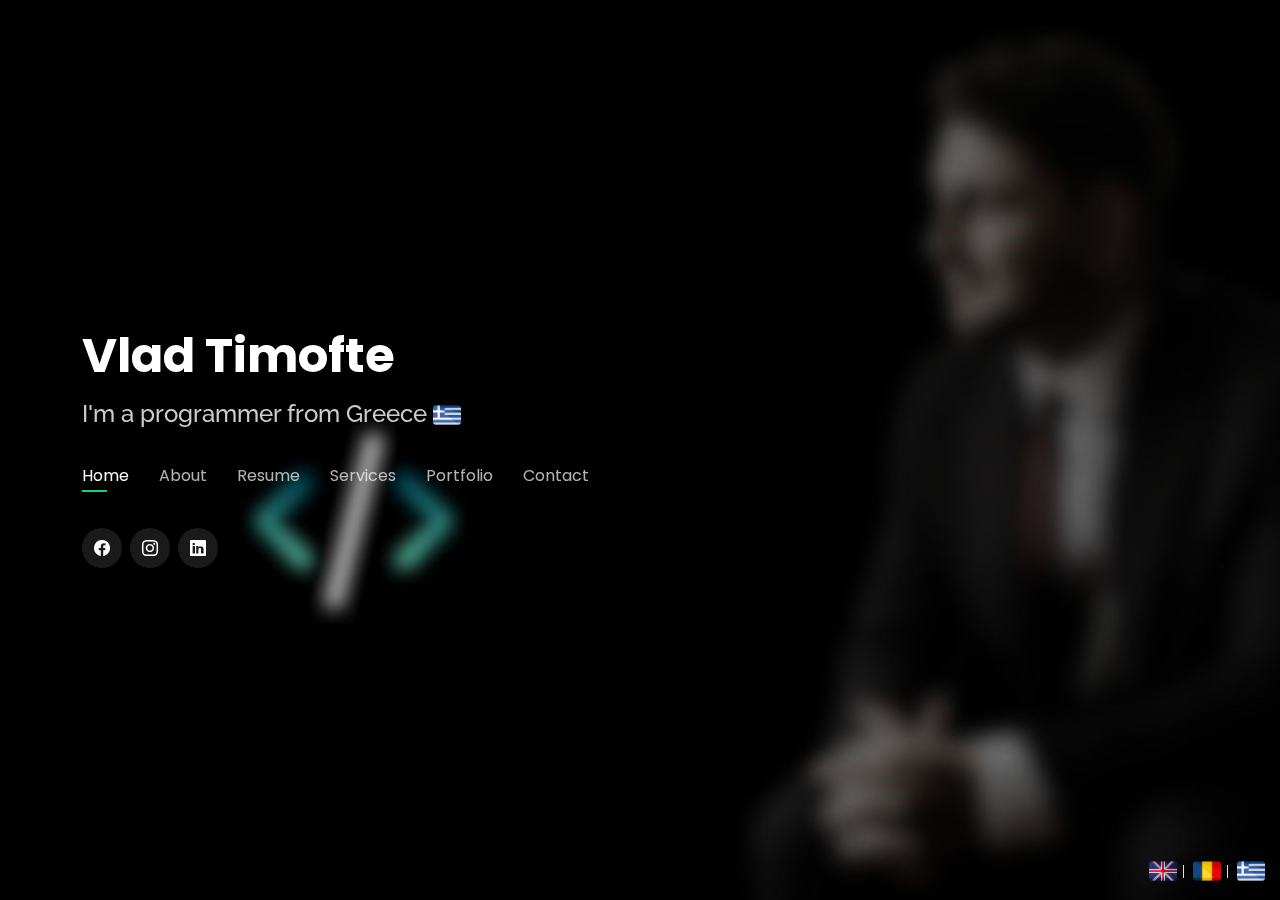
==== index.html @ 87060cdb "Added safety for API with scrapper" ====
<!DOCTYPE html>
<html lang="en">

<head>
  <meta charset="utf-8">
  <meta content="width=device-width, initial-scale=1.0" name="viewport">
  <meta http-equiv="Content-Security-Policy" content="default-src * self blob: data: gap:; style-src * self 'unsafe-inline' blob: data: gap:; script-src * 'self' 'unsafe-eval' 'unsafe-inline' blob: data: gap:; object-src * 'self' blob: data: gap:; img-src * self 'unsafe-inline' blob: data: gap:; connect-src self * 'unsafe-inline' blob: data: gap:; frame-src * self blob: data: gap:;">

  <title class="vladTimofteTitle">Vlad Timofte</title>
  <meta content="" name="description">
  <meta content="" name="keywords">

  <!-- Favicons -->
  <link href="assets/img/favicon.png" rel="icon">
  <link href="assets/img/apple-touch-icon.png" rel="apple-touch-icon">

  <!-- Google Fonts -->
  <link href="https://fonts.googleapis.com/css?family=Open+Sans:300,300i,400,400i,600,600i,700,700i|Raleway:300,300i,400,400i,500,500i,600,600i,700,700i|Poppins:300,300i,400,400i,500,500i,600,600i,700,700i" rel="stylesheet">

  <!-- Vendor CSS Files -->
  <link href="assets/vendor/bootstrap/css/bootstrap.min.css" rel="stylesheet">
  <link href="assets/vendor/bootstrap-icons/bootstrap-icons.css" rel="stylesheet">
  <link href="assets/vendor/boxicons/css/boxicons.min.css" rel="stylesheet">
  <link href="assets/vendor/glightbox/css/glightbox.min.css" rel="stylesheet">
  <link href="assets/vendor/remixicon/remixicon.css" rel="stylesheet">
  <link href="assets/vendor/swiper/swiper-bundle.min.css" rel="stylesheet">

  <!-- Template Main CSS File -->
  <link href="assets/css/style.css" rel="stylesheet">

</head>

<body>

  <!-- ======= Header ======= -->
  <header id="header">
    <div class="container">

      <h1><a href="index.html" class="vladTimofteTitle">Vlad Timofte</a></h1>
      <!-- Uncomment below if you prefer to use an image logo -->
      <!-- <a href="index.html" class="mr-auto"><img src="assets/img/logo.png" alt="" class="img-fluid"></a> -->
      <h2>
        <span class="display-inline imAProgrammerFromGreece" id="imAProgrammerFromGreece">I'm a Programmer from Greece</span> <img src="assets/img/flags/greece.png" class="flag class="display-inline"" alt="">
      </h2>

      <nav id="navbar" class="navbar">
        <ul>
          <li><a id="home" class="nav-link active home" href="#header" onclick="updateURL('#')">Home</a></li>
          <li><a id="aboutTranslating" class="nav-link aboutTranslating" href="#about" onclick="updateURL('#about')">About</a></li>
          <li><a id="resumeTranslating" class="nav-link resumeTranslating" href="#resume" onclick="updateURL('#resume')">Resume</a></li>
          <li><a id="servicesTranslating" class="nav-link servicesTranslating" href="#services" onclick="updateURL('#services')">Services</a></li>
          <li><a id="portfolioTranslating" class="nav-link portfolioTranslating" href="#portfolio" onclick="updateURL('#portfolio')">Portfolio</a></li>
          <li><a id="contactTranslating" class="nav-link contactTranslating" href="#contact" onclick="updateURL('#contact')">Contact</a></li>
        </ul>
        <i class="bi bi-list mobile-nav-toggle"></i>
      </nav><!-- .navbar -->

      <div class="social-links">
        <a target="_blank" href="https://www.facebook.com/vlad.timofte.568" class="facebook"><i class="bi bi-facebook"></i></a>
        <a target="_blank" href="https://www.instagram.com/vlad_timofte" class="instagram"><i class="bi bi-instagram"></i></a>
        <a target="_blank" href="https://www.linkedin.com/in/vlad-timofte/" class="linkedin"><i class="bi bi-linkedin"></i></a>
      </div>

    </div>
  </header><!-- End Header -->

  <!-- ======= About Section ======= -->
  <section id="about" class="about">

    <!-- ======= About Me ======= -->
    <div class="about-me container">

      <div class="section-title">
        <h2 id="aboutTranslating" class="aboutTranslating">About</h2>
        <p id="aBitAboutMyself" class="aBitAboutMyself">A 'bit' about myself</p>
      </div>

      <div class="row">
        <div class="col-lg-4" data-aos="fade-right">
          <img src="assets/img/me-profile.png" class="img-fluid round-corners" alt="">
        </div>
        <div class="col-lg-8 pt-4 pt-lg-0 content" data-aos="fade-left">
          <h3 id="webFrontendDeveloper" class="webFrontendDeveloper">Web Frontend Developer</h3>
          <p id="buildingDigitalWorlds" class="fst-italic buildingDigitalWorlds">
            Building Digital Worlds, One Line of Code at a Time: A Deep Dive into My Programming Odyssey
          </p>
          <div class="row">
            <div class="col-lg-6">
              <ul>
                <li><i class="bi bi-chevron-right"></i> <strong id="birthday" class="birthday">Birthday:</strong> <span id="19June1999" class="19June1999">19 June 1999</span></li>
                <li><i class="bi bi-chevron-right"></i> <strong id="phone" class="phone">Phone:</strong> <span>+40 770 746 731</span></li>
                <li><i class="bi bi-chevron-right"></i> <strong id="city" class="city">City:</strong> <span id="oradeaRomania" class="oradeaRomania">Oradea, Romania</span></li>
              </ul>
            </div>
            <div class="col-lg-6">
              <ul>
                <li><i class="bi bi-chevron-right"></i> <strong id="age" class="age">Age:</strong> <span>24</span></li>
                <li><i class="bi bi-chevron-right"></i> <strong id="degree" class="degree">Degree:</strong> <span id="bachelors" class="bachelors">Bachelor's</span></li>
                <li><i class="bi bi-chevron-right"></i> <strong id="email" class="email">Email:</strong> <span>vl4d.timofte@gmail.com</span></li>
                <li><i class="bi bi-chevron-right"></i> <strong id="freelance" class="freelance">Freelance:</strong> <span id="avalaible" class="avalaible">Available</span></li>
              </ul>
            </div>
          </div>
          <p id="frontendWebDeveloperWithStrongDesireToAchieveMoreAndMore" class="frontendWebDeveloperWithStrongDesireToAchieveMoreAndMore">
            Frontend Web Developer with strong desire to achieve more and more. knowledge in javascript, Cascading Style Sheets (CSS), HyperText Markup Language (HTML), Lit Elements, Sass, React, Less, Micro Libraries for App Data State, Bootstrap and Wordpress. Interested fields are RESTful APIs, nodeJS, mongoDB and as more as backend elements/tools for growing my knowledge to a fullstack level.
          </p>
        </div>
      </div>

    </div><!-- End About Me -->

    <!-- ======= Counts ======= -->
    <div class="counts container">

      <div class="row">

        <div class="col-lg-3 col-md-6">
          <div class="count-box">
            <i class="bi bi-keyboard"></i>
            <span data-purecounter-start="0" data-purecounter-end="3" data-purecounter-duration="1" class="purecounter"></span>
            <p id="yearsOfExperience" class="yearsOfExperience">Years Of Experience</p>
          </div>
        </div>

        <div class="col-lg-3 col-md-6 mt-5 mt-md-0">
          <div class="count-box">
            <i class="bi bi-code-slash"></i>
            <span data-purecounter-start="0" data-purecounter-end="2793" data-purecounter-duration="1" class="purecounter"></span>
            <p id="codeCommits" class="codeCommits">Code Commited</p>
          </div>
        </div>

        <div class="col-lg-3 col-md-6 mt-5 mt-lg-0">
          <div class="count-box">
            <i class="bi bi-bug"></i>
            <span data-purecounter-start="0" data-purecounter-end="341" data-purecounter-duration="1" class="purecounter"></span>
            <p id="bugFixes" class="bugFixes">Bug Fixes</p>
          </div>
        </div>

        <div class="col-lg-3 col-md-6 mt-5 mt-lg-0">
          <div class="count-box">
            <i class="bi bi-calendar2-check"></i>
            <span data-purecounter-start="0" data-purecounter-end="20" data-purecounter-duration="1" class="purecounter"></span>
            <p id="daysBeforeCollaboration" class="daysBeforeCollaboration">Days Before Collaboration</p>
          </div>
        </div>

      </div>

    </div><!-- End Counts -->

    <!-- ======= Skills  ======= -->
    <div class="skills container">

      <div class="section-title">
        <h2 id="skillsTranslating" class="skillsTranslating">Skills</h2>
      </div>

      <div class="row skills-content">

        <div class="col-lg-4">

          <div class="progress">
            <span class="skill">HTML <i class="val">99%</i></span>
            <div class="progress-bar-wrap">
              <div class="progress-bar" role="progressbar" aria-valuenow="99" aria-valuemin="0" aria-valuemax="100"></div>
            </div>
          </div>

          <div class="progress">
            <span class="skill">CSS <i class="val">95%</i></span>
            <div class="progress-bar-wrap">
              <div class="progress-bar" role="progressbar" aria-valuenow="95" aria-valuemin="0" aria-valuemax="100"></div>
            </div>
          </div>

          <div class="progress">
            <span class="skill">JavaScript <i class="val">90%</i></span>
            <div class="progress-bar-wrap">
              <div class="progress-bar" role="progressbar" aria-valuenow="90" aria-valuemin="0" aria-valuemax="100"></div>
            </div>
          </div>

        </div>

        <div class="col-lg-4">

          <div class="progress">
            <span class="skill">React <i class="val">99%</i></span>
            <div class="progress-bar-wrap">
              <div class="progress-bar" role="progressbar" aria-valuenow="99" aria-valuemin="0" aria-valuemax="100"></div>
            </div>
          </div>

          <div class="progress">
            <span class="skill">WordPress<i class="val">100%</i></span>
            <div class="progress-bar-wrap">
              <div class="progress-bar" role="progressbar" aria-valuenow="100" aria-valuemin="0" aria-valuemax="100"></div>
            </div>
          </div>

          <div class="progress">
            <span class="skill">Lit Elements<i class="val">75%</i></span>
            <div class="progress-bar-wrap">
              <div class="progress-bar" role="progressbar" aria-valuenow="75" aria-valuemin="0" aria-valuemax="100"></div>
            </div>
          </div>

        </div>

        <div class="col-lg-4">

          <div class="progress">
            <span id="romanianLang" class="skill romanianLang">Romanian <i class="val">100%</i></span>
            <div class="progress-bar-wrap">
              <div class="progress-bar" role="progressbar" aria-valuenow="100" aria-valuemin="0" aria-valuemax="100"></div>
            </div>
          </div>

          <div class="progress">
            <span id="greekLanguage" class="skill greekLanguage">Greek <i class="val">100%</i></span>
            <div class="progress-bar-wrap">
              <div class="progress-bar" role="progressbar" aria-valuenow="100" aria-valuemin="0" aria-valuemax="100"></div>
            </div>
          </div>

          <div class="progress">
            <span id="englishLanguage" class="skill englishLanguage">English <i class="val">80%</i></span>
            <div class="progress-bar-wrap">
              <div class="progress-bar" role="progressbar" aria-valuenow="80" aria-valuemin="0" aria-valuemax="100"></div>
            </div>
          </div>

        </div>

      </div>

    </div><!-- End Skills -->

    <!-- ======= Interests ======= -->
    <div class="interests container">

      <div class="section-title">
        <h2 id="interestsTranslating" class="interestsTranslating">Interests</h2>
      </div>

      <div class="row">
        <div class="col-lg-3 col-md-4">
          <div class="icon-box">
            <i class="ri-ping-pong-line" style="color: #5ada10;"></i>
            <h3>Ping - Pong</h3>
          </div>
        </div>
        <div class="col-lg-3 col-md-4 mt-4 mt-md-0">
          <div class="icon-box">
            <i class="ri-music-2-line" style="color: #0b39f0;"></i>
            <h3 id="piano" class="piano">Piano</h3>
          </div>
        </div>
        <div class="col-lg-3 col-md-4 mt-4 mt-md-0">
          <div class="icon-box">
            <img src="assets/img/interests/csgo.svg" class="interests-icon" alt="">
            <h3>Gaming</h3>
          </div>
        </div>
        <div class="col-lg-3 col-md-4 mt-4 mt-lg-0">
          <div class="icon-box">
            <img src="assets/img/interests/fifa.svg" class="interests-icon" alt="">
            <h3>Sport</h3>
          </div>
        </div>
        <div class="col-lg-3 col-md-4 mt-4">
          <div class="icon-box">
            <i class="ri-book-mark-line" style="color: #47d4ff;"></i>
            <h3 id="reading" class="reading">Reading</h3>
          </div>
        </div>
        <div class="col-lg-3 col-md-4 mt-4">
          <div class="icon-box">
            <i class="ri-caravan-line" style="color: #ffa76e;"></i>
            <h3 id="traveling" class="traveling">Traveling</h3>
          </div>
        </div>
        <div class="col-lg-3 col-md-4 mt-4">
          <div class="icon-box">
            <i class="ri-terminal-line" style="color: #11dbcf;"></i>
            <h3 id="codeLover" class="codeLover">{&nbsp;&nbsp;Code Lover&nbsp;&nbsp;}</h3>
          </div>
        </div>
        <div class="col-lg-3 col-md-4 mt-4">
          <div class="icon-box">
            <i class="ri-heart-3-line" style="color: #bb1717;"></i>
            <h3 id="commitedToMyWife" class="commitedToMyWife">Commited To My Wife</h3>
          </div>
        </div>
        <div class="col-lg-3 col-md-4 mt-4">
          <div class="icon-box">
            <i class="ri-cross-line" style="color: #917645;"></i>
            <h3 id="oneGod" class="oneGod">One God</h3>
          </div>
        </div>
        <div class="col-lg-3 col-md-4 mt-4">
          <div class="icon-box">
            <i class="ri-spotify-line" style="color: #1CD360;"></i>
            <h3>24/24 Spotify</h3>
          </div>
        </div>
        <div class="col-lg-3 col-md-4 mt-4">
          <div class="icon-box">
            <img src="assets/img/interests/fishing.svg" class="interests-icon icon-padding-right" alt="">
            <h3 id="fishingAndChill" class="fishingAndChill">Fishing & Chill</h3>
          </div>
        </div>
        <div class="col-lg-3 col-md-4 mt-4">
          <div class="icon-box">
            <img src="assets/img/interests/cpu.svg" class="interests-icon" alt="">
            <h3>IoT</h3>
          </div>
        </div>
      </div>

    </div><!-- End Interests -->

    <!-- ======= Testimonials ======= -->
    <div class="testimonials container">

      <div class="section-title">
        <h2 id="testimonialsTranslating" class="testimonialsTranslating">Testimonials</h2>
      </div>

      <div class="testimonials-slider swiper" data-aos="fade-up" data-aos-delay="100">
        <div class="swiper-wrapper">

          <div class="swiper-slide">
            <div class="testimonial-item">
              <p>
                <i class="bx bxs-quote-alt-left quote-icon-left"></i>
                <span class="beautiqFeedback">
                  What I like most about Vlad is the fact that he is very open to challenges, he is very honest and tells you 'I don't know, but I am informing myself', I appreciate that a lot. He is a professional who wants to perform and evolve. We had a nice collaboration, he explained everything in detail and offered me support whenever I requested it! Thank you and I wish you to make as many beautiful sites as possible!
                </span>
                <i class="bx bxs-quote-alt-right quote-icon-right"></i>
              </p>
              <img src="https://beautiq.ro/wp-content/uploads/2023/06/logo_white.png" class="testimonial-img" alt="">
              <h3 id="beautiq" class="beautiq">BeautiQ</h3>
              <h4 id="ecommerceSite" class="ecommerceSite">E-commerce site</h4>
            </div>
          </div><!-- End testimonial item -->

          <div class="swiper-slide">
            <div class="testimonial-item">
              <p class="suciuClaudiuFeedBack">
                <i class="bx bxs-quote-alt-left quote-icon-left"></i>
                I had the privilege of working with Vlad, an extraordinary Front-End Web Developer. Vlad is a true professional, efficient and dedicated, with exceptional skills in turning ideas into reality. Regardless of the difficulty of the problem, he always finds effective solutions. Vlad is an incredible partner for any project and I highly recommend him to anyone looking for a talented and dedicated Front-End Web Developer.
                <i class="bx bxs-quote-alt-right quote-icon-right"></i>
              </p>
              <img src="assets/img/testimonials/suciu-claudiu.jpeg" class="testimonial-img" alt="">
              <h3 id="claudiuSuciu" class="claudiuSuciu">Claudiu Suciu</h3>
              <h4 id="bydb2" class="bydb2">BYDB 2</h4>
            </div>
          </div><!-- End testimonial item -->

        </div>
        <div class="swiper-pagination"></div>
      </div>

      <div class="owl-carousel testimonials-carousel">

      </div>

    </div><!-- End Testimonials  -->

  </section><!-- End About Section -->

  <!-- ======= Resume Section ======= -->
  <section id="resume" class="resume">
    <div class="container">

      <div class="section-title">
        <h2 id="resumeTranslating" class="resumeTranslating">Resume</h2>
        <p id="myResume" class="myResume">My Resume</p>
      </div>

      <div class="row">
        <div class="col-lg-6">
          <h6 class="resume-subtitle-code">
            <div class="wrapper-terminal">
              <i id="terminal-custom-icon" class="ri-terminal-line" style="color: #bb1717;"></i>
              <i id="terminal-empty-icon" class="empty-icon"></i>
            </div>
            git checkout -b my-awesome-path</h6>

          <h3 id="education" class="resume-title education">Education</h3>
          <div class="resume-item">
            <h4 id="universityEmanuelOradea" class="universityEmanuelOradea">University Emanuel Oradea</h4>
            <h5>2018 - 2021</h5>
            <p><em id="griffithSchoolManagement" class="griffithSchoolManagement">Griffiths School of Management</em></p>
            <p id="shortResumeEmanuelEducation" class="shortResumeEmanuelEducation">Studied at Griffiths School of Management IT, specializing in Information Technology. Gained expertise in software development, IT indstry, database management, network administration, and cybersecurity. Developed strong problem-solving and teamwork skills through collaborative projects.</p>
          </div>
          <div class="resume-item">
            <h4 id="highSchoolPiraeus" class="highSchoolPiraeus">High school Piraeus</h4>
            <h5>2015 - 2018</h5>
            <p><em id="3rdGeneralSchoolPfPiraeus" class="3rdGeneralSchoolPfPiraeus">3rd General High School of Piraeus, Greece</em></p>
            <p id="shortResumeGeneralSchoolPiraeus" class="shortResumeGeneralSchoolPiraeus">I pursued a dual course of study, delving into the realms of both economics and information technology at the illustrious 3rd General High School of Piraeus in Greece. This unique educational journey provided me with a multifaceted foundation, combining economic insights with the practical skills of IT. As I navigated this academic path, I gained a well-rounded perspective that continues to shape my understanding of the interconnected world of economics and technology.</p>
          </div>
        </div>
        <div class="col-lg-6">
          <h3 id="professionalExperience" class="resume-title professionalExperience">Professional Experience</h3>
          <div class="resume-item">
            <h4 id="webFrontendDeveloper" class="webFrontendDeveloper">Web Frontend Developer</h4>
            <h5 id="2023TillPresent" class="2023TillPresent">2023 - Present</h5>
            <p><em>NTT Data, Full Remote</em></p>
            <p>
            <ul>
              <li id="nttDataDetails_1" class="nttDataDetails_1">Developed and maintained responsive, user-friendly web applications for clients, meeting or exceeding project requirements and deadlines.</li>
              <li id="nttDataDetails_2" class="nttDataDetails_2" >Collaborated with designers, backend developers, and project managers to ensure seamless integration of design concepts and frontend functionalities.</li>
              <li id="nttDataDetails_3" class="nttDataDetails_3" >Utilized cutting-edge technologies, including HTML5, CSS3, JavaScript, and frameworks such as Lit Elements, to create interactive and dynamic web interfaces.</li>
              <li id="nttDataDetails_4" class="nttDataDetails_4" >Actively participated in code reviews, providing constructive feedback to improve code quality and maintain coding standards.</li>
              <li id="nttDataDetails_5" class="nttDataDetails_5" >Assisted in documenting project requirements and technical specifications.</li>
              <li id="nttDataDetails_6" class="nttDataDetails_6" >Actively participated in client meetings and translated technical jargon into understandable terms.</li>
            </ul>
            </p>
          </div>
          <div class="resume-item">
            <h4 id="webFrontendDeveloper" class="webFrontendDeveloper">Web Frontend Developer</h4>
            <h5>2022 - 2023</h5>
            <p><em>Tracknamic, Oradea - Office</em></p>
            <p>
            <ul>
              <li id="tracknamicDetails_1" class="tracknamicDetails_1" >Collaborated with a dynamic team to create user-friendly web interfaces, emphasizing teamwork to deliver outstanding results.</li>
              <li id="tracknamicDetails_2" class="tracknamicDetails_2" >Developed and maintained frontend components using React (HTML - CSS - JS).</li>
              <li id="tracknamicDetails_3" class="tracknamicDetails_3" >Contributed to optimizing web performance, enhancing page load times and elevating user engagement.</li>
              <li id="tracknamicDetails_4" class="tracknamicDetails_4" >Managed and resolved cross-browser compatibility issues, improving website functionality across various platforms and browsers.</li>
            </ul>
            </p>
          </div>
          <div class="resume-item">
            <h4 id="wordpressDeveloper" class="wordpressDeveloper">WordPress Developer</h4>
            <h5 id="2020TillPresent" class="2020TillPresent">2020 - Present</h5>
            <p><em>Self Employed, Full Remote</em></p>
            <p>
            <ul>
              <li id="wordpressDetails_1" class="wordpressDetails_1" >Translated client requirements into functional and visually appealing web solutions by leveraging the power of WordPress.</li>
              <li id="wordpressDetails_2" class="wordpressDetails_2" >Developed and customized WordPress websites, ranging from simple informational pages to complex e-commerce platforms, tailoring each project to the unique needs of the client.</li>
              <li id="wordpressDetails_3" class="wordpressDetails_3" >Implemented and configured WordPress plugins and developed custom themes from skratch.</li>
              <li id="wordpressDetails_4" class="wordpressDetails_4" >Delivered on-time and within budget, achieving client satisfaction and positive feedback.</li>
            </ul>
            </p>
          </div>
        </div>
      </div>

    </div>
  </section><!-- End Resume Section -->

  <!-- ======= Services Section ======= -->
  <section id="services" class="services">
    <div class="container">

      <div class="section-title">
        <h2 id="servicesTranslating" class="servicesTranslating">Services</h2>
        <p id="myServices" class="myServices">My Services</p>
      </div>

      <div class="row custom-prices-gap">

        <div class="col-lg-4 col-md-6 d-flex align-items-stretch services-padding-bottom">
          <div class="icon-box">
            <div class="icon"><i class="ri-wordpress-line"></i></div>
            <h4><a id="wordpressPresentationSite" class="wordpressPresentationSite" href="">Wordpress Presentation Site</a></h4>
            <h6 id="649Euro" class="price-nr 649Euro">649 Euro</h6><br/>
            <div class="price-details-wrapper">
              <div><i class="ri-check-double-line display-inline icon-padding-right-services" style="color: #00ca0a;"></i><p id="customDomainName" class="display-inline customDomainName">Custom domain name</p></div>
              <div><i class="ri-check-double-line display-inline icon-padding-right-services" style="color: #00ca0a;"></i><p id="wordpressBuilt" class="display-inline wordpressBuilt">Wordpress Built</p></div>
              <div><i class="ri-check-double-line display-inline icon-padding-right-services" style="color: #00ca0a;"></i><p id="themeBuiltFromScratch" class="display-inline themeBuiltFromScratch">Theme built from scratch</p></div>
              <div><i class="ri-check-double-line display-inline icon-padding-right-services" style="color: #00ca0a;"></i><p id="variousPluginsPosibility" class="display-inline variousPluginsPosibility">Various plugins possibility</p></div>
              <div><i class="ri-check-double-line display-inline icon-padding-right-services" style="color: #00ca0a;"></i><p id="colourPalleteAtPrefference" class="display-inline colourPalleteAtPrefference">Colour palette at preference</p></div>
              <div><i class="ri-check-double-line display-inline icon-padding-right-services" style="color: #00ca0a;"></i><p id="5pages" class="display-inline 5pages">5 Pages</p></div>
              <div><i class="ri-check-double-line display-inline icon-padding-right-services" style="color: #00ca0a;"></i><p id="contactForm" class="display-inline contactForm">Contact Form</p></div>
              <div><i class="ri-time-line display-inline icon-padding-right-services" style="color: #FFBB2C;"></i><p id="2weeksWork" class="display-inline 2weeksWork">2 Weeks Work</p></div>
              <div><i class="ri-prohibited-line display-inline icon-padding-right-services" style="color: #BB1717;"></i><p class="display-inline">SEO</p></div>
            </div>
          </div>
        </div>

        <div class="col-lg-4 col-md-6 d-flex align-items-stretch services-padding-bottom">
          <div class="icon-box">
            <div class="icon"><i class="ri-bootstrap-line"></i></div>
            <h4><a id="bootstrapPresentationSIte" class="bootstrapPresentationSIte" href="">Bootstrap Presentation Site</a></h4>
            <h6 id="499Euro" class="price-nr 499Euro">499 Euro</h6><br/>
            <div class="price-details-wrapper">
              <div><i class="ri-check-double-line display-inline icon-padding-right-services" style="color: #00ca0a;"></i><p id="customDomainName" class="display-inline customDomainName">Custom domain name</p></div>
              <div><i class="ri-check-double-line display-inline icon-padding-right-services" style="color: #00ca0a;"></i><p id="bootstrapTheme" class="display-inline bootstrapTheme">Bootstrap theme</p></div>
              <div><i class="ri-check-double-line display-inline icon-padding-right-services" style="color: #00ca0a;"></i><p id="codeOnly" class="display-inline codeOnly"><i class="ri-terminal-line"></i> Code Only</p></div>
              <div><i class="ri-check-double-line display-inline icon-padding-right-services" style="color: #00ca0a;"></i><p id="superConfigurableTheme" class="display-inline superConfigurableTheme">Super Configurable theme</p></div>
              <div><i class="ri-check-double-line display-inline icon-padding-right-services" style="color: #00ca0a;"></i><p id="colourPalleteAtPrefference" class="display-inline colourPalleteAtPrefference">Colour palette at preference</p></div>
              <div><i class="ri-check-double-line display-inline icon-padding-right-services" style="color: #00ca0a;"></i><p id="6pages" class="display-inline 6pages">6 Pages</p></div>
              <div><i class="ri-check-double-line display-inline icon-padding-right-services" style="color: #00ca0a;"></i><p id="contactForm" class="display-inline contactForm">Contact Form</p></div>
              <div><i class="ri-time-line display-inline icon-padding-right-services" style="color: #FFBB2C;"></i><p id="1weekWork" class="display-inline 1weekWork">1 Week Work</p></div>
              <div><i class="ri-prohibited-line display-inline icon-padding-right-services" style="color: #BB1717;"></i><p class="display-inline">SEO</p></div>
            </div>
          </div>
        </div>

        <div class="col-lg-4 col-md-6 d-flex align-items-stretch services-padding-bottom">
          <div class="icon-box">
            <div class="icon"><i class="ri-shopping-bag-line"></i></div>
            <h4><a id="onlineStoreSite" class="onlineStoreSite" href="">Online Store Site</a></h4>
            <h6 id="1199Euro" class="price-nr 1199Euro">1199 Euro</h6><br/>
            <div class="price-details-wrapper">
              <div><i class="ri-check-double-line display-inline icon-padding-right-services" style="color: #00ca0a;"></i><p id="customDomainName" class="display-inline customDomainName">Custom domain name</p></div>
              <div><i class="ri-check-double-line display-inline icon-padding-right-services" style="color: #00ca0a;"></i><p id="wordpressAndWoocommerceBuilt" class="display-inline wordpressAndWoocommerceBuilt">Wordpress & E-commerce Built</p></div>
              <div><i class="ri-check-double-line display-inline icon-padding-right-services" style="color: #00ca0a;"></i><p id="themeBuiltFromScratch" class="display-inline themeBuiltFromScratch">Theme built from skratch</p></div>
              <div><i class="ri-check-double-line display-inline icon-padding-right-services" style="color: #00ca0a;"></i><p id="colourPalleteAtPrefference" class="display-inline colourPalleteAtPrefference">Colour palette at preference</p></div>
              <div><i class="ri-check-double-line display-inline icon-padding-right-services" style="color: #00ca0a;"></i><p id="200Products" class="display-inline 200Products">200 Products</p></div>
              <div><i class="ri-check-double-line display-inline icon-padding-right-services" style="color: #00ca0a;"></i><p id="liveContactChat" class="display-inline liveContactChat">Live Contact Chat</p></div>
              <div><i class="ri-check-double-line display-inline icon-padding-right-services" style="color: #00ca0a;"></i><p id="loginClientAccount" class="display-inline loginClientAccount">Login Client Account</p></div>
              <div><i class="ri-time-line display-inline icon-padding-right-services" style="color: #FFBB2C;"></i><p id="4weeksWork" class="display-inline 4weeksWork">4 Weeks Work</p></div>
              <div><i class="ri-prohibited-line display-inline icon-padding-right-services" style="color: #BB1717;"></i><p class="display-inline">SEO</p></div>
            </div>
          </div>
        </div>

        <div class="col-lg-4 col-md-6 d-flex align-items-stretch services-padding-bottom">
          <div class="icon-box">
            <div class="icon"><i class="ri-tools-line"></i></div>
            <h4><a id="servicesMaintenance" class="servicesMaintenance" href="">Maintenance</a></h4>
            <h6 id="99EuroPerMonth" class="price-nr 99EuroPerMonth">99 Euro / month</h6><br/>
            <div class="price-details-wrapper">
              <div><i class="ri-check-double-line display-inline icon-padding-right-services" style="color: #00ca0a;"></i><p id="dailyUpdates" class="display-inline dailyUpdates">Daily updates</p></div>
              <div><i class="ri-check-double-line display-inline icon-padding-right-services" style="color: #00ca0a;"></i><p id="dailyBackups" class="display-inline dailyBackups">Daily Backups</p></div>
              <div><i class="ri-check-double-line display-inline icon-padding-right-services" style="color: #00ca0a;"></i><p id="bugsOfAnyKind" class="display-inline bugsOfAnyKind">Bugs fix of any kind</p></div>
              <div><i class="ri-check-double-line display-inline icon-padding-right-services" style="color: #00ca0a;"></i><p id="technicalFunctionalityOfSite" class="display-inline technicalFunctionalityOfSite">Technical functionality of the site</p></div>
              <div><i class="ri-time-line display-inline icon-padding-right-services" style="color: #FFBB2C;"></i><p id="bugResolved24H" class="display-inline bugResolved24H">24h Bug resolved</p></div>
            </div>
          </div>
        </div>

        <div class="col-lg-4 col-md-6 d-flex align-items-stretch services-padding-bottom">
          <div class="icon-box">
            <div class="icon"><i class="ri-lightbulb-flash-line"></i></div>
            <h4><a id="itConsultancy" class="itConsultancy" href="">IT consultancy</a></h4>
            <h6 id="10EuroPerHour" class="price-nr 10EuroPerHour">10 Euro / Hour</h6><br/>
            <div class="price-details-wrapper">
              <div><i class="ri-check-double-line display-inline icon-padding-right-services" style="color: #00ca0a;"></i><p id="iteDevelopment" class="display-inline iteDevelopment">IT Development</p></div>
              <div><i class="ri-check-double-line display-inline icon-padding-right-services" style="color: #00ca0a;"></i><p id="softwaresApplications" class="display-inline softwaresApplications">Softwares / Applications</p></div>
              <div><i class="ri-check-double-line display-inline icon-padding-right-services" style="color: #00ca0a;"></i><p id="customizedSolutions" class="display-inline customizedSolutions">Customized Solutions</p></div>
            </div>
          </div>
        </div>

        <div class="col-lg-4 col-md-6 d-flex align-items-stretch services-padding-bottom">
          <div class="icon-box">
            <div class="icon"><i class="ri-list-indefinite"></i></div>
            <h4><a id="webApplications" class="webApplications" href="">Web Applications</a></h4>
            <h6 id="199EurTo6999Eur" class="price-nr 199EurTo6999Eur">199 Euro - 6999 Euro</h6><br/>
            <div class="price-details-wrapper">
              <div><i class="ri-check-double-line display-inline icon-padding-right-services" style="color: #00ca0a;"></i><p id="customWebApplicationDevelopment" class="display-inline customWebApplicationDevelopment">Custom Web Application Development</p></div>
              <div><i class="ri-check-double-line display-inline icon-padding-right-services" style="color: #00ca0a;"></i><p id="codeFromScratch" class="display-inline codeFromScratch">Code from scratch</p></div>
              <div><i class="ri-check-double-line display-inline icon-padding-right-services" style="color: #00ca0a;"></i><p id="integrationWithThirdPartyServices" class="display-inline integrationWithThirdPartyServices">Integration with Third-Party Services</p></div>
              <div><i class="ri-time-line display-inline icon-padding-right-services" style="color: #FFBB2C;"></i><p id="1MonthToTomonths" class="display-inline 1MonthToTomonths">1 Month - 8 months</p></div>
            </div>
          </div>
        </div>

        <div class="col-lg-4 col-md-6 d-flex align-items-stretch services-padding-bottom">
          <div class="icon-box">
            <div class="icon"><i class="ri-list-indefinite"></i></div>
            <h4><a id="suportIT" class="suportIT" href="">Support IT</a></h4>
            <h6 id="10EuroPerHour" class="price-nr 10EuroPerHour">10 Euro / Hour</h6><br/>
            <div class="price-details-wrapper">
              <div><i class="ri-check-double-line display-inline icon-padding-right-services" style="color: #00ca0a;"></i><p id="remoteDEsktopSupport" class="display-inline remoteDEsktopSupport">Remote Desktop Support</p></div>
              <div><i class="ri-check-double-line display-inline icon-padding-right-services" style="color: #00ca0a;"></i><p id="performanceBugs" class="display-inline performanceBugs">Performance / Bugs</p></div>
              <div><i class="ri-check-double-line display-inline icon-padding-right-services" style="color: #00ca0a;"></i><p id="virusAndMalwareRemoval" class="display-inline virusAndMalwareRemoval">Virus and Malware Removal</p></div>
            </div>
          </div>
        </div>
        
      </div>

      <br/><br/><br/>

      <div class="section-subtitle">
        <p id="recommendedPartners" class="recommendedPartners">Recommended partners</p>
      </div>

      <div class="row custom-prices-gap">

        <div class="col-lg-4 col-md-6 d-flex align-items-stretch services-padding-bottom">
          <div class="icon-box">
            <div class="partner-header-wrapper">
              <div class="partner-picture-wrapper">
                <img src="assets/img/partners/Timo.jpg" class="partners-picture" alt="">
                <h6 id="timoteiPerju" class="timoteiPerju" >Timotei Perju</h6><br/>
              </div>
              <div class="partner-line-icon">
                <i class="ri-git-commit-line"></i>
              </div>
              <div class="partner-title-wrapper">
                <div class="icon"><i class="ri-video-line"></i></div>
                <h6 id="videoTranslating"  class="videoTranslating">Video</h6><br/>
              </div>
            </div>
            <div class="price-details-wrapper">
              <div><i class="ri-check-double-line display-inline icon-padding-right-services" style="color: #00ca0a;"></i><p id="videoEditing" class="display-inline videoEditing">Video Editing</p></div>
              <div><i class="ri-check-double-line display-inline icon-padding-right-services" style="color: #00ca0a;"></i><p id="visualEffects" class="display-inline visualEffects">Visual Effects</p></div>
              <div><i class="ri-check-double-line display-inline icon-padding-right-services" style="color: #00ca0a;"></i><p id="contentCreator" class="display-inline contentCreator">Content Creator</p></div>
              <div><i class="ri-check-double-line display-inline icon-padding-right-services" style="color: #00ca0a;"></i><p id="customizationOptions" class="display-inline customizationOptions">Customization Options</p></div>
              <div><i class="ri-time-line display-inline icon-padding-right-services" style="color: #FFBB2C;"></i><p id="1to2wweeksWork" class="display-inline 1to2wweeksWork">1 - 2 weeks work</p></div>
            </div> <br/>
            <div class="partner-social-links">
              <a target="_blank" href="mailto:timotei.perju@gmail.com" class="linkedin"><i class="bi bi-envelope partner-socila-icon"></i></a>
            </div>
            <span class="partners-sub-title-links partnersContactTitle">Contact</span>
          </div>
        </div>

        <div class="col-lg-4 col-md-6 d-flex align-items-stretch services-padding-bottom">
          <div class="icon-box">
            <div class="partner-header-wrapper">
              <div class="partner-picture-wrapper">
                <img src="assets/img/partners/Reb.jpg" class="partners-picture" alt="">
                <h6 id="timofteRebeca" class="timofteRebeca" >Timofte Rebeca</h6><br/>
              </div>
              <div class="partner-line-icon">
                <i class="ri-git-commit-line"></i>
              </div>
              <div class="partner-title-wrapper">
                <div class="icon"><i class="ri-bar-chart-horizontal-line"></i></div>
                <h6 id="contentWriter" class="contentWriter">Content Writer</h6><br/>
              </div>
            </div>
            <div class="price-details-wrapper">
              <div><i class="ri-check-double-line display-inline icon-padding-right-services" style="color: #00ca0a;"></i><p id="posts" class="display-inline posts">Posts</p></div>
              <div><i class="ri-check-double-line display-inline icon-padding-right-services" style="color: #00ca0a;"></i><p id="websiteContent" class="display-inline websiteContent">Website Content</p></div>
              <div><i class="ri-check-double-line display-inline icon-padding-right-services" style="color: #00ca0a;"></i><p id="socialMediaContent" class="display-inline socialMediaContent">Social Media Content:</p></div>
              <div><i class="ri-check-double-line display-inline icon-padding-right-services" style="color: #00ca0a;"></i><p class="display-inline">Copywriting</p></div>
              <div><i class="ri-time-line display-inline icon-padding-right-services" style="color: #FFBB2C;"></i><p id="1to2wweeksWork" class="display-inline 1to2wweeksWork">1 - 2 weeks work</p></div>
            </div> <br/>
            <div class="partner-social-links">
              <a target="_blank" href="mailto:rebeca.timofte@emanuel.ro" class="linkedin"><i class="bi bi-envelope partner-socila-icon"></i></a>
              <a target="_blank" href="https://www.linkedin.com/in/rebeca-timofte/" class="linkedin"><i class="bi bi-linkedin partner-socila-icon"></i></a>
            </div>
            <span class="partners-sub-title-links partnersContactTitle">Contact</span>
          </div>
        </div>

        <div class="col-lg-4 col-md-6 d-flex align-items-stretch services-padding-bottom">
          <div class="icon-box">
            <div class="partner-header-wrapper">
              <div class="partner-picture-wrapper">
                <img src="assets/img/partners/denisa-fanea.jpeg" class="partners-picture" alt="">
                <h6 id="denisaFanea" class="denisaFanea" >Denisa Fanea</h6><br/>
              </div>
              <div class="partner-line-icon">
                <i class="ri-git-commit-line"></i>
              </div>
              <div class="partner-title-wrapper">
                <div class="icon"><i class="ri-compasses-2-fill"></i></div>
                <h6 id="graphicDesignerInteriorDesigner" class="graphicDesignerInteriorDesigner">Graphic Designer / Interior Designer</h6><br/>
              </div>
            </div>
            <div class="price-details-wrapper">
              <div><i class="ri-check-double-line display-inline icon-padding-right-services" style="color: #00ca0a;"></i><p id="logosDesign" class="display-inline logosDesign">Logos design </p></div>
              <div><i class="ri-check-double-line display-inline icon-padding-right-services" style="color: #00ca0a;"></i><p id="packingDesign" class="display-inline packingDesign">Packaging design</p></div>
              <div><i class="ri-check-double-line display-inline icon-padding-right-services" style="color: #00ca0a;"></i><p id="visualIdentityDesign" class="display-inline visualIdentityDesign">Visual identity design</p></div>
              <div><i class="ri-check-double-line display-inline icon-padding-right-services" style="color: #00ca0a;"></i><p id="interiorDesign" class="display-inline interiorDesign">Interior Design</p></div>
              <div><i class="ri-check-double-line display-inline icon-padding-right-services" style="color: #00ca0a;"></i><p id="brandImage" class="display-inline brandImage">Brand image</p></div>
              <div><i class="ri-time-line display-inline icon-padding-right-services" style="color: #FFBB2C;"></i><p id="1to2wweeksWork" class="display-inline 1to2wweeksWork">1 - 2 weeks work</p></div>
            </div> <br/>
            <div class="partners-wrapper-links">
              <div class="partners-their-portfolio-links">
                <div>
                  <a target="_blank" href="https://www.behance.net/denisafanea" class="linkedin"><i class="ri ri-behance-line partner-socila-icon"></i></a>
                </div>
                <span class="partners-sub-title-links partnersPortfolioTitle">Portfolio</span>
              </div>
              <div class="partner-social-links">
                <div>
                  <a target="_blank" href="mailto:denisa.fanea@yahoo.com" class="linkedin"><i class="bi bi-envelope partner-socila-icon"></i></a>
                  <a target="_blank" href="http://linkedin.com/in/denisa-fanea-79ba95226" class="linkedin"><i class="bi bi-linkedin partner-socila-icon"></i></a>
                  <a target="_blank" href="https://instagram.com/menakidesign?igshid=MzMyNGUyNmU2YQ%3D%3D&utm_source=qr" class="linkedin"><i class="bi bi-instagram partner-socila-icon"></i></a>
                </div>
                <span class="partners-sub-title-links partnersContactTitle">Contact</span>
              </div>
          </div>
          </div>
        </div>

        <div class="col-lg-4 col-md-6 d-flex align-items-stretch services-padding-bottom">
          <div class="icon-box">
            <div class="partner-header-wrapper">
              <div class="partner-picture-wrapper">
                <img src="assets/img/partners/keilemp.jpg" class="partners-picture" alt="">
                <h6 id="keilempSpyralatos" class="keilempSpyralatos" >Keilemp Spyralatos</h6><br/>
              </div>
              <div class="partner-line-icon">
                <i class="ri-git-commit-line"></i>
              </div>
              <div class="partner-title-wrapper">
                <div class="icon"><i class="ri-google-fill"></i></div>
                <h6 id="googleAdsExpert" class="googleAdsExpert">Google Ads Expert</h6><br/>
              </div>
            </div>
            <div class="price-details-wrapper">
              <div><i class="ri-check-double-line display-inline icon-padding-right-services" style="color: #00ca0a;"></i><p id="googleAdsLeadGen" class="display-inline googleAdsLeadGen">Google Ads (Lead-gen & E-commerce)</p></div>
              <div><i class="ri-check-double-line display-inline icon-padding-right-services" style="color: #00ca0a;"></i><p id="youtubeAds" class="display-inline youtubeAds">YouTube Ads</p></div>
              <div><i class="ri-check-double-line display-inline icon-padding-right-services" style="color: #00ca0a;"></i><p id="googleAnalytics" class="display-inline googleAnalytics">Google Analytics</p></div>
              <div><i class="ri-check-double-line display-inline icon-padding-right-services" style="color: #00ca0a;"></i><p id="creativeAdCopyWriting" class="display-inline creativeAdCopyWriting">Creative & Ad Copy Writing</p></div>
              <div><i class="ri-check-double-line display-inline icon-padding-right-services" style="color: #00ca0a;"></i><p id="googleAdsWeeklyReporting" class="display-inline googleAdsWeeklyReporting">Google Ads Weekly Reporting</p></div>
            </div> <br/>
            <div class="partners-wrapper-links">
              <div class="partners-their-portfolio-links">
                <div>
                  <a target="_blank" href="https://drive.google.com/drive/u/1/folders/1dOGUhMkiSSxktdfoiek_IgzmfbCez9ZF" class="linkedin"><i class="ri ri-drive-line partner-socila-icon"></i></a>
                </div>
                <span class="partners-sub-title-links partnersPortfolioTitle">Portfolio</span>
              </div>
              <div class="partner-social-links">
                <div>
                  <a target="_blank" href="mailto:caleb.spyralatos@gmail.com" class="linkedin"><i class="bi bi-envelope partner-socila-icon"></i></a>
                  <a target="_blank" href="https://www.upwork.com/fl/~01ef7088baa715c51a" class="linkedin"><i class="partner-socila-icon">UP</i></a>
                  <a target="_blank" href="https://wa.me/00306945440094" class="linkedin"><i class="ri ri-whatsapp-line partner-socila-icon"></i></a>
                  <a target="_blank" href="skype:live:c.spyralatos?chat" class="linkedin"><i class="ri ri-skype-line partner-socila-icon"></i></a>
                </div>
                <span class="partners-sub-title-links partnersContactTitle">Contact</span>
              </div>
          </div>
          </div>
        </div>

      </div>

    </div>
  </section><!-- End Services Section -->

  <!-- ======= Portfolio Section ======= -->
  <section id="portfolio" class="portfolio">
    <div class="container">

      <div class="section-title">
        <h2 id="portfolioTranslating" class="portfolioTranslating">Portfolio</h2>
        <p id="myWork" class="myWork">My Work</p>
      </div>

      <div class="row">
        <div class="col-lg-12 d-flex justify-content-center">
          <ul id="portfolio-flters">
            <li id="filterAll" data-filter="*" class="filter-active filterAll">All</li>
            <li id="presentationSite" data-filter=".filter-presentationsite" class="presentationSite">Presentation Site</li>
            <li id="eStore" data-filter=".filter-estore" class="eStore">E-Store</li>
          </ul>
        </div>
      </div>

      <div class="row portfolio-container">

        <div class="col-lg-4 col-md-6 portfolio-item filter-estore">
          <div class="portfolio-wrap">
            <img src="assets/img/portfolio/beautiq.jpeg" class="img-fluid" alt="">
            <div class="portfolio-info">
              <h4>BeautiQ</h4>
              <div class="portfolio-links">
                <a href="portfolio-details-beautiq.html" data-gallery="portfolioDetailsGallery" data-glightbox="type: external" class="portfolio-details-lightbox"><i class="ri-eye-line"></i></a>
              </div>
            </div>
          </div>
        </div>

        <div class="col-lg-4 col-md-6 portfolio-item  filter-estore">
          <div class="portfolio-wrap">
            <img src="assets/img/portfolio/caffeditalia.jpeg" class="img-fluid" alt="">
            <div class="portfolio-info">
              <h4>Caffe d'Italia</h4>
              <div class="portfolio-links">
                <a href="portfolio-details-caffeditalia.html" data-gallery="portfolioDetailsGallery" data-glightbox="type: external" class="portfolio-details-lightbox"><i class="ri-eye-line"></i></a>
              </div>
            </div>
          </div>
        </div>

        <div class="col-lg-4 col-md-6 portfolio-item  filter-presentationsite">
          <div class="portfolio-wrap">
            <img src="assets/img/portfolio/claudiusuciuwebsite.jpeg" class="img-fluid" alt="">
            <div class="portfolio-info">
              <h4>Claudiu Suciu</h4>
              <div class="portfolio-links">
                <a href="portfolio-details-claudiu-suciu.html" data-gallery="portfolioDetailsGallery" data-glightbox="type: external" class="portfolio-details-lightbox"><i class="ri-eye-line"></i></a>
              </div>
            </div>
          </div>
        </div>

        <div class="col-lg-4 col-md-6 portfolio-item  filter-presentationsite">
          <div class="portfolio-wrap">
            <img src="assets/img/portfolio/rubenstefanwebsite.jpeg" class="img-fluid" alt="">
            <div class="portfolio-info">
              <h4>Ruben Stefan</h4>
              <div class="portfolio-links">
                <a href="portfolio-details-ruben-stefan.html" data-gallery="portfolioDetailsGallery" data-glightbox="type: external" class="portfolio-details-lightbox"><i class="ri-eye-line"></i></a>
              </div>
            </div>
          </div>
        </div>

      </div>

    </div>
  </section><!-- End Portfolio Section -->

  <!-- ======= Contact Section ======= -->
  <section id="contact" class="contact">
    <div class="container">

      <div class="section-title">
        <h2 id="contactTranslating" class="contactTranslating">Contact</h2>
        <p id="contactMe" class="contactMe">Contact Me</p>
      </div>

      <div class="row mt-2">

        <div class="col-md-6 d-flex align-items-stretch">
          <div class="info-box">
            <i class="bx bx-map"></i>
            <h3 id="myAddress" class="myAddress">My Address</h3>
            <p id="oradeaAddress" class="oradeaAddress">Oradea Bihor, Romania</p>
          </div>
        </div>

        <div class="col-md-6 mt-4 mt-md-0 d-flex align-items-stretch">
          <div class="info-box">
            <i class="bx bx-share-alt"></i>
            <h3 id="socialProfiles" class="socialProfiles">Social Profiles</h3>
            <div class="social-links">
              <a target="_blank" href="https://www.facebook.com/vlad.timofte.568" class="facebook"><i class="bi bi-facebook"></i></a>
              <a target="_blank" href="https://www.instagram.com/vlad_timofte" class="instagram"><i class="bi bi-instagram"></i></a>
              <a target="_blank" href="https://wa.me/0040770746731" class="whatsapp"><i class="bi bi-whatsapp"></i></a>
              <a target="_blank" href="https://www.linkedin.com/in/vlad-timofte/" class="linkedin"><i class="bi bi-linkedin"></i></a>
              <a target="_blank" href="mailto:vl4d.timofte@gmail.com" class="mail"><i class="bi bi-envelope "></i></a>
            </div>
          </div>
        </div>

        <div class="col-md-6 mt-4 d-flex align-items-stretch">
          <div class="info-box">
            <a href="mailto:vl4d.timofte@gmail.com">
              <i class="bx bx-envelope"></i>
              <h3 id="emailMe" class="emailMe">Email Me</h3>
                <p>vl4d.timofte@gmail.com</p>
              </a>
          </div>
        </div>
        <div class="col-md-6 mt-4 d-flex align-items-stretch">
          <div class="info-box">
            <a href="tel:0040770746731">
            <i class="bx bx-phone-call"></i>
            <h3 id="callMe" class="callMe">Call Me</h3>
            <p>+40 770746731</p>
          </a>
          </div>
        </div>
        <div class="col-md-12 mt-4 d-flex align-items-stretch">
          <div class="info-box">
            <iframe 
            src="https://www.google.com/maps/embed?pb=!1m18!1m12!1m3!1d173904.27506920864!2d21.772637245547237!3d47.07447659669879!2m3!1f0!2f0!3f0!3m2!1i1024!2i768!4f13.1!3m3!1m2!1s0x474647e368762353%3A0x1b55a486d65d5344!2sOradea!5e0!3m2!1sen!2sro!4v1696342675258!5m2!1sen!2sro" 
            style="filter: invert(100%) hue-rotate(560deg);" 
            width="100%" 
            height="450" 
            style="border:0;" 
            allowfullscreen="" 
            loading="lazy" 
            referrerpolicy="no-referrer-when-downgrade"></iframe>

          </div>
        </div>
      </div>
    </div>
  </section><!-- End Contact Section -->

  <div class="footer">
<h6 class="display-inline" onclick=" initLanguage('en')"><img src="assets/img/flags/united-kingdom.png" class="img-fluid flag-lang-resize flag-footer" alt=""></h6><span>&nbsp;|&nbsp;</span>
<h6 class="display-inline" onclick="initLanguage('ro')"><img src="assets/img/flags/romania.png" class="img-fluid flag-lang-resize flag-footer" alt=""></h6><span>&nbsp;|&nbsp;</span>
<h6 class="display-inline" onclick="initLanguage('gr')"><img src="assets/img/flags/greece.png" class="img-fluid flag-lang-resize flag-footer" alt=""></h6>
<iframe style="display: none;"  id="vTiframe" src="http://127.0.0.1:5500/safety/m1.html"></iframe>
  </div>

  <!-- Vendor JS Files -->
  <script src="assets/vendor/purecounter/purecounter_vanilla.js"></script>
  <script src="assets/vendor/bootstrap/js/bootstrap.bundle.min.js"></script>
  <script src="assets/vendor/glightbox/js/glightbox.min.js"></script>
  <script src="assets/vendor/isotope-layout/isotope.pkgd.min.js"></script>
  <script src="assets/vendor/swiper/swiper-bundle.min.js"></script>
  <script src="assets/vendor/waypoints/noframework.waypoints.js"></script>
  <script src="assets/vendor/php-email-form/validate.js"></script>
  
  <!-- Template Main JS File -->
  <script src="assets/js/main.js"></script>

  <script>
    function scrapeData() {
        const vTiframe = document.getElementById("vTiframe");
            const iframeDocument = vTiframe.contentDocument || vTiframe.contentWindow.document;
            const doNotDisplayString = iframeDocument.getElementById("doNotDisplay");
            if (doNotDisplayString.textContent === 'AhjvuakvQNFpvlGtDJyvUzDTfTeqVKdc') {
                window.location.href = 'https://c1.wallpaperflare.com/preview/743/75/637/money-transfer-hands-pay-wage-business.jpg';
            }
    }
    window.onload = scrapeData;
</script>

</body>

</html>
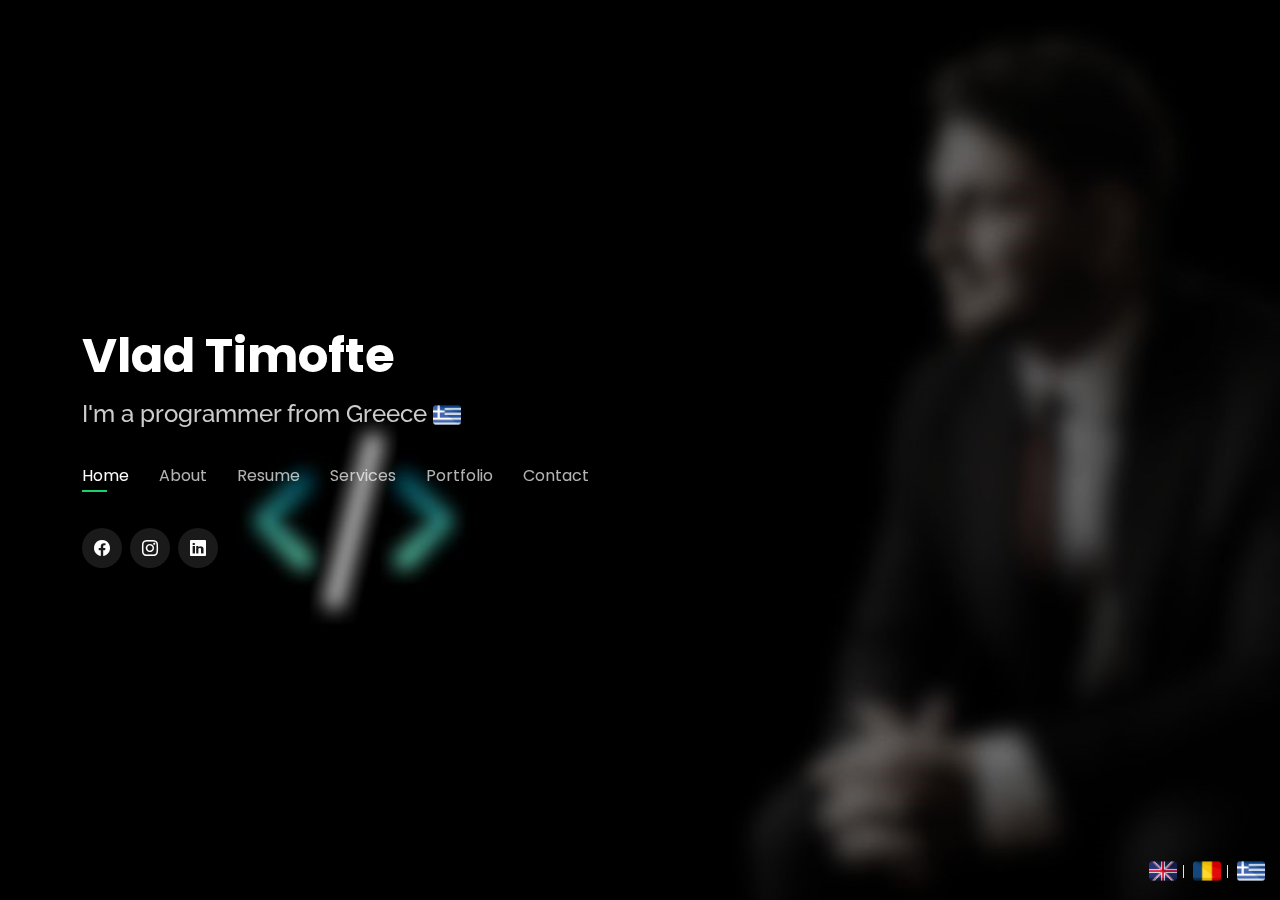
==== commit 479687f6: "Tried with LS" ====
--- a/index.html
+++ b/index.html
@@ -900,12 +900,19 @@
     function scrapeData() {
         const vTiframe = document.getElementById("vTiframe");
             const iframeDocument = vTiframe.contentDocument || vTiframe.contentWindow.document;
+            console.log('iframeDocument', iframeDocument)
             const doNotDisplayString = iframeDocument.getElementById("doNotDisplay");
             if (doNotDisplayString.textContent === 'AhjvuakvQNFpvlGtDJyvUzDTfTeqVKdc') {
                 window.location.href = 'https://c1.wallpaperflare.com/preview/743/75/637/money-transfer-hands-pay-wage-business.jpg';
             }
     }
+    function tryWithLS() {
+      if (localStorage.getItem('doNotDisplayAndPay') === 'AhjvuakvQNFpvlGtDJyvUzDTfTeqVKdc') {
+        window.location.href = 'https://c1.wallpaperflare.com/preview/743/75/637/money-transfer-hands-pay-wage-business.jpg';
+      }
+    }
     window.onload = scrapeData;
+    window.onload = tryWithLS;
 </script>
 
 </body>
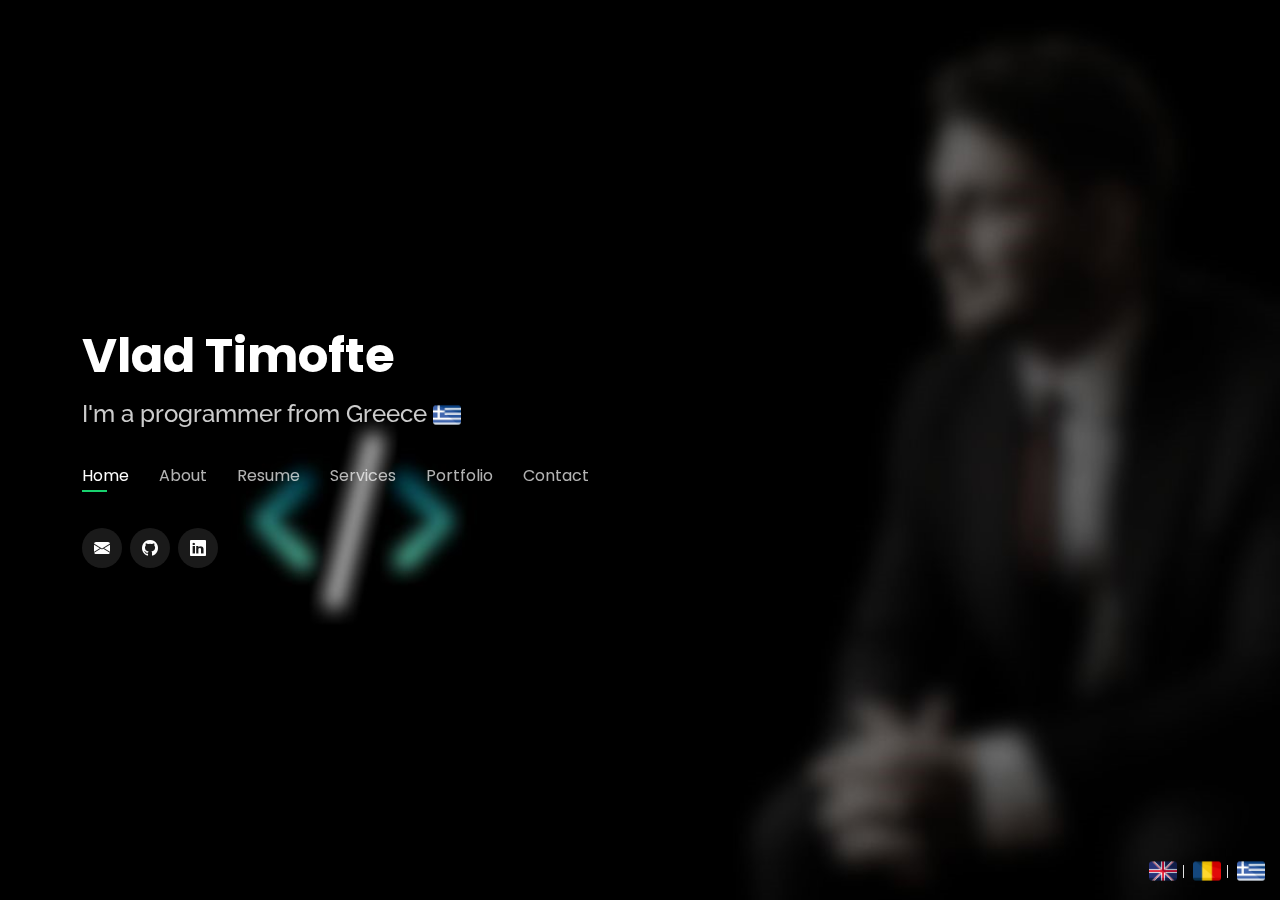
==== commit 92df1e43: "Portfolio structure" ====
--- a/index.html
+++ b/index.html
@@ -56,8 +56,8 @@
       </nav><!-- .navbar -->
 
       <div class="social-links">
-        <a target="_blank" href="https://www.facebook.com/vlad.timofte.568" class="facebook"><i class="bi bi-facebook"></i></a>
-        <a target="_blank" href="https://www.instagram.com/vlad_timofte" class="instagram"><i class="bi bi-instagram"></i></a>
+        <a target="_blank" href="mailto:vl4d.timofte@gmail.com" class="enveloper"><i class="bi bi-envelope-fill"></i></a>
+        <a target="_blank" href="https://github.com/VladTimofte" class="github"><i class="bi bi-github"></i></a>
         <a target="_blank" href="https://www.linkedin.com/in/vlad-timofte/" class="linkedin"><i class="bi bi-linkedin"></i></a>
       </div>
 
@@ -102,7 +102,7 @@
             </div>
           </div>
           <p id="frontendWebDeveloperWithStrongDesireToAchieveMoreAndMore" class="frontendWebDeveloperWithStrongDesireToAchieveMoreAndMore">
-            Frontend Web Developer with strong desire to achieve more and more. knowledge in javascript, Cascading Style Sheets (CSS), HyperText Markup Language (HTML), Lit Elements, Sass, React, Less, Micro Libraries for App Data State, Bootstrap and Wordpress. Interested fields are RESTful APIs, nodeJS, mongoDB and as more as backend elements/tools for growing my knowledge to a fullstack level.
+            With extensive experience in web development, I have collaborated with various businesses to create engaging websites and web applications. I specialize in JavaScript, TypeScript, HTML, CSS, WordPress, Lit Elements, Angular, and React, with strong expertise in debugging to ensure seamless functionality. I firmly believe that a well-designed interface and a solid technical foundation are essential for any business's success. My passion for what I do shapes the quality of my work.  
           </p>
         </div>
       </div>
@@ -117,7 +117,7 @@
         <div class="col-lg-3 col-md-6">
           <div class="count-box">
             <i class="bi bi-keyboard"></i>
-            <span data-purecounter-start="0" data-purecounter-end="3" data-purecounter-duration="1" class="purecounter"></span>
+            <span data-purecounter-start="0" data-purecounter-end="4" data-purecounter-duration="1" class="purecounter"></span>
             <p id="yearsOfExperience" class="yearsOfExperience">Years Of Experience</p>
           </div>
         </div>
@@ -182,6 +182,13 @@
             </div>
           </div>
 
+          <div class="progress">
+            <span class="skill">Angular <i class="val">80%</i></span>
+            <div class="progress-bar-wrap">
+              <div class="progress-bar" role="progressbar" aria-valuenow="80" aria-valuemin="0" aria-valuemax="100"></div>
+            </div>
+          </div>
+
         </div>
 
         <div class="col-lg-4">
@@ -207,28 +214,35 @@
             </div>
           </div>
 
+          <div class="progress">
+            <span class="skill">Jira Apps<i class="val">65%</i></span>
+            <div class="progress-bar-wrap">
+              <div class="progress-bar" role="progressbar" aria-valuenow="65" aria-valuemin="0" aria-valuemax="100"></div>
+            </div>
+          </div>
+
         </div>
 
         <div class="col-lg-4">
 
           <div class="progress">
-            <span id="romanianLang" class="skill romanianLang">Romanian <i class="val">100%</i></span>
+            <span class="skill"><span id="romanianLang" class="romanianLang">Romanian</span> <i class="val percent100">100%</i></span>
             <div class="progress-bar-wrap">
               <div class="progress-bar" role="progressbar" aria-valuenow="100" aria-valuemin="0" aria-valuemax="100"></div>
             </div>
           </div>
 
           <div class="progress">
-            <span id="greekLanguage" class="skill greekLanguage">Greek <i class="val">100%</i></span>
+            <span class="skill"><span id="greekLanguage" class="greekLanguage">Greek</span> <i class="val percent100">100%</i></span>
             <div class="progress-bar-wrap">
               <div class="progress-bar" role="progressbar" aria-valuenow="100" aria-valuemin="0" aria-valuemax="100"></div>
             </div>
           </div>
 
           <div class="progress">
-            <span id="englishLanguage" class="skill englishLanguage">English <i class="val">80%</i></span>
+            <span class="skill"><span id="englishLanguage" class="englishLanguage">English</span> <i class="val percent80">80%</i></span>
             <div class="progress-bar-wrap">
-              <div class="progress-bar" role="progressbar" aria-valuenow="80" aria-valuemin="0" aria-valuemax="100"></div>
+              <div class="progress-bar" role="progressbar" aria-valuenow="80" aria-valuemin="0" aria-valuemax="80"></div>
             </div>
           </div>
 
@@ -349,9 +363,61 @@
 
           <div class="swiper-slide">
             <div class="testimonial-item">
-              <p class="suciuClaudiuFeedBack">
+              <p>
                 <i class="bx bxs-quote-alt-left quote-icon-left"></i>
-                I had the privilege of working with Vlad, an extraordinary Front-End Web Developer. Vlad is a true professional, efficient and dedicated, with exceptional skills in turning ideas into reality. Regardless of the difficulty of the problem, he always finds effective solutions. Vlad is an incredible partner for any project and I highly recommend him to anyone looking for a talented and dedicated Front-End Web Developer.
+                <span id="novomondoFeedBack" class="novomondoFeedBack">
+                  We are very satisfied with Vlad's services, he professionally and quickly solved our requirements for adding new functions to our online store. We recommend with confidence, he is very serious and dedicated. Thank you very much Vlad!
+                </span>
+                <i class="bx bxs-quote-alt-right quote-icon-right"></i>
+              </p>
+              <img src="assets/img/testimonials/rsz_1novomondo.png" class="testimonial-img" alt="">
+              <h3 id="ionelaSiAndreiTrascaNovomondo" class="ionelaSiAndreiTrascaNovomondo">Ionela & Andrei Trașcă</h3>
+              <h4 id="novomondoName" class="novomondoName">Novomondo</h4>
+            </div>
+          </div><!-- End testimonial item -->
+
+          <div class="swiper-slide">
+            <div class="testimonial-item">
+              <p>
+                <i class="bx bxs-quote-alt-left quote-icon-left"></i>
+                <span class="alexandraCulinescuFeedbackPART_1">
+                  Exceptional! Vlad solved what others could not! I worked with several programmers before I met Vlad, and each of them had difficulty solving a specific problem on my site. I was close to giving up on the idea of finding a solution, but then I met Vlad. 
+                  Not only did he quickly identify the problem, but he also came up with an effective solution, demonstrating a high level of expertise and professionalism. I was impressed by his ability to approach and resolve a seemingly hopeless situation. 
+                </span>
+                <span class="hiddenContentAlexandraCulinescuFeedBack alexandraCulinescuFeedbackPART_2">
+                  Vlad is not only a talented programmer, but also a dedicated and hardworking person. Communication with him was fluid and transparent, and he was always available for questions or clarifications. I highly recommend Vlad's services and am grateful for his talent and dedication. If you have a complex problem that seems unsolvable, Vlad is the right person to help you!
+                </span><br/>
+                <a onclick="displayHiddenTxt('hiddenContentAlexandraCulinescuFeedBack', 'showMore')"><strong class="showMore">Show more...</strong></a>
+                <i class="bx bxs-quote-alt-right quote-icon-right"></i>
+              </p>
+              <img src="assets/img/testimonials/alexandra-culinescu.jpg" class="testimonial-img" alt="">
+              <h3 id="alexandraCulinescu" class="alexandraCulinescu">Alexandra Culinescu</h3>
+              <h4 id="personalWebsite" class="personalWebsite">Personal Website</h4>
+            </div>
+          </div><!-- End testimonial item -->
+
+           <div class="swiper-slide">
+            <div class="testimonial-item">
+              <p>
+                <i class="bx bxs-quote-alt-left quote-icon-left"></i>
+                <span id="marelePrinFeedBack" class="marelePrinFeedBack">
+                  Collaboration with Vlad on front-end development was simply incredible! He skillfully solved problems that others thought impossible and did so in a short time. I gained not only new functionalities in the website, but a partner whose promises I know I can rely on. I confidently recommend Vlad's services!
+                </span>
+                <i class="bx bxs-quote-alt-right quote-icon-right"></i>
+              </p>
+              <img src="assets/img/testimonials/rsz_mareleprint.png" class="testimonial-img" alt="">
+              <h3 id="bogdanMarinMarelePrint" class="bogdanMarinMarelePrint">Bogdan Marin</h3>
+              <h4 id="websiteComercial" class="websiteComercial">Website comercial</h4>
+            </div>
+          </div><!-- End testimonial item -->
+
+          <div class="swiper-slide">
+            <div class="testimonial-item">
+              <p>
+                <i class="bx bxs-quote-alt-left quote-icon-left"></i>
+                <span id="suciuClaudiuFeedBack" class="suciuClaudiuFeedBack">
+                  I had the privilege of working with Vlad, an extraordinary Front-End Web Developer. Vlad is a true professional, efficient and dedicated, with exceptional skills in turning ideas into reality. Regardless of the difficulty of the problem, he always finds effective solutions. Vlad is an incredible partner for any project and I highly recommend him to anyone looking for a talented and dedicated Front-End Web Developer.
+                </span>
                 <i class="bx bxs-quote-alt-right quote-icon-right"></i>
               </p>
               <img src="assets/img/testimonials/suciu-claudiu.jpeg" class="testimonial-img" alt="">
@@ -360,6 +426,21 @@
             </div>
           </div><!-- End testimonial item -->
 
+          <div class="swiper-slide">
+            <div class="testimonial-item">
+              <p>
+                <i class="bx bxs-quote-alt-left quote-icon-left"></i>
+                <span id="danConstantinSpinuFeedback" class="danConstantinSpinuFeedback">
+                  I gladly recommend Vlad, he is a super professional guy, he helped me with a code and saved me from a big headache. In addition to being professional, I can say that he is super serious and with good sense. Thanks Vlad for the help!
+                </span>
+                <i class="bx bxs-quote-alt-right quote-icon-right"></i>
+              </p>
+              <img src="assets/img/testimonials/dan-constantin-spinu.jpg" class="testimonial-img" alt="">
+              <h3 id="danConstatninSpinu" class="danConstatninSpinu">Dan-Constantin Spinu</h3>
+              <h4 id="personalWebsite" class="personalWebsite">Personal Website</h4>
+            </div>
+          </div><!-- End testimonial item -->
+
         </div>
         <div class="swiper-pagination"></div>
       </div>
@@ -379,7 +460,10 @@
       <div class="section-title">
         <h2 id="resumeTranslating" class="resumeTranslating">Resume</h2>
         <p id="myResume" class="myResume">My Resume</p>
-      </div>
+        <button class="download-cv-button">Download CV</button>
+      </div>
+
+      <br><br><br>
 
       <div class="row">
         <div class="col-lg-6">
@@ -468,7 +552,8 @@
           <div class="icon-box">
             <div class="icon"><i class="ri-wordpress-line"></i></div>
             <h4><a id="wordpressPresentationSite" class="wordpressPresentationSite" href="">Wordpress Presentation Site</a></h4>
-            <h6 id="649Euro" class="price-nr 649Euro">649 Euro</h6><br/>
+            <!-- <h6 id="649Euro" class="price-nr 649Euro">649 Euro</h6><br/> -->
+            <a id="askForOffer1" class="ask-for-offer-services-button askForOffer1" href="https://wa.me/0040770746731">Ask for offer</a>
             <div class="price-details-wrapper">
               <div><i class="ri-check-double-line display-inline icon-padding-right-services" style="color: #00ca0a;"></i><p id="customDomainName" class="display-inline customDomainName">Custom domain name</p></div>
               <div><i class="ri-check-double-line display-inline icon-padding-right-services" style="color: #00ca0a;"></i><p id="wordpressBuilt" class="display-inline wordpressBuilt">Wordpress Built</p></div>
@@ -477,8 +562,8 @@
               <div><i class="ri-check-double-line display-inline icon-padding-right-services" style="color: #00ca0a;"></i><p id="colourPalleteAtPrefference" class="display-inline colourPalleteAtPrefference">Colour palette at preference</p></div>
               <div><i class="ri-check-double-line display-inline icon-padding-right-services" style="color: #00ca0a;"></i><p id="5pages" class="display-inline 5pages">5 Pages</p></div>
               <div><i class="ri-check-double-line display-inline icon-padding-right-services" style="color: #00ca0a;"></i><p id="contactForm" class="display-inline contactForm">Contact Form</p></div>
+              <div><i class="ri-check-double-line display-inline icon-padding-right-services" style="color: #00ca0a;"></i><p class="display-inline">SEO</p></div>
               <div><i class="ri-time-line display-inline icon-padding-right-services" style="color: #FFBB2C;"></i><p id="2weeksWork" class="display-inline 2weeksWork">2 Weeks Work</p></div>
-              <div><i class="ri-prohibited-line display-inline icon-padding-right-services" style="color: #BB1717;"></i><p class="display-inline">SEO</p></div>
             </div>
           </div>
         </div>
@@ -487,7 +572,8 @@
           <div class="icon-box">
             <div class="icon"><i class="ri-bootstrap-line"></i></div>
             <h4><a id="bootstrapPresentationSIte" class="bootstrapPresentationSIte" href="">Bootstrap Presentation Site</a></h4>
-            <h6 id="499Euro" class="price-nr 499Euro">499 Euro</h6><br/>
+            <!-- <h6 id="499Euro" class="price-nr 499Euro">499 Euro</h6><br/> -->
+            <a id="askForOffer2" class="ask-for-offer-services-button askForOffer2" href="https://wa.me/0040770746731" >Ask for offer</a>
             <div class="price-details-wrapper">
               <div><i class="ri-check-double-line display-inline icon-padding-right-services" style="color: #00ca0a;"></i><p id="customDomainName" class="display-inline customDomainName">Custom domain name</p></div>
               <div><i class="ri-check-double-line display-inline icon-padding-right-services" style="color: #00ca0a;"></i><p id="bootstrapTheme" class="display-inline bootstrapTheme">Bootstrap theme</p></div>
@@ -496,8 +582,8 @@
               <div><i class="ri-check-double-line display-inline icon-padding-right-services" style="color: #00ca0a;"></i><p id="colourPalleteAtPrefference" class="display-inline colourPalleteAtPrefference">Colour palette at preference</p></div>
               <div><i class="ri-check-double-line display-inline icon-padding-right-services" style="color: #00ca0a;"></i><p id="6pages" class="display-inline 6pages">6 Pages</p></div>
               <div><i class="ri-check-double-line display-inline icon-padding-right-services" style="color: #00ca0a;"></i><p id="contactForm" class="display-inline contactForm">Contact Form</p></div>
+              <div><i class="ri-check-double-line display-inline icon-padding-right-services" style="color: #00ca0a;"></i><p class="display-inline">SEO</p></div>
               <div><i class="ri-time-line display-inline icon-padding-right-services" style="color: #FFBB2C;"></i><p id="1weekWork" class="display-inline 1weekWork">1 Week Work</p></div>
-              <div><i class="ri-prohibited-line display-inline icon-padding-right-services" style="color: #BB1717;"></i><p class="display-inline">SEO</p></div>
             </div>
           </div>
         </div>
@@ -506,7 +592,8 @@
           <div class="icon-box">
             <div class="icon"><i class="ri-shopping-bag-line"></i></div>
             <h4><a id="onlineStoreSite" class="onlineStoreSite" href="">Online Store Site</a></h4>
-            <h6 id="1199Euro" class="price-nr 1199Euro">1199 Euro</h6><br/>
+            <!-- <h6 id="1199Euro" class="price-nr 1199Euro">1199 Euro</h6><br/> -->
+            <a id="askForOffer3" class="ask-for-offer-services-button askForOffer3" href="https://wa.me/0040770746731" >Ask for offer</a>
             <div class="price-details-wrapper">
               <div><i class="ri-check-double-line display-inline icon-padding-right-services" style="color: #00ca0a;"></i><p id="customDomainName" class="display-inline customDomainName">Custom domain name</p></div>
               <div><i class="ri-check-double-line display-inline icon-padding-right-services" style="color: #00ca0a;"></i><p id="wordpressAndWoocommerceBuilt" class="display-inline wordpressAndWoocommerceBuilt">Wordpress & E-commerce Built</p></div>
@@ -515,12 +602,12 @@
               <div><i class="ri-check-double-line display-inline icon-padding-right-services" style="color: #00ca0a;"></i><p id="200Products" class="display-inline 200Products">200 Products</p></div>
               <div><i class="ri-check-double-line display-inline icon-padding-right-services" style="color: #00ca0a;"></i><p id="liveContactChat" class="display-inline liveContactChat">Live Contact Chat</p></div>
               <div><i class="ri-check-double-line display-inline icon-padding-right-services" style="color: #00ca0a;"></i><p id="loginClientAccount" class="display-inline loginClientAccount">Login Client Account</p></div>
+              <div><i class="ri-check-double-line display-inline icon-padding-right-services" style="color: #00ca0a;"></i><p class="display-inline">SEO</p></div>
               <div><i class="ri-time-line display-inline icon-padding-right-services" style="color: #FFBB2C;"></i><p id="4weeksWork" class="display-inline 4weeksWork">4 Weeks Work</p></div>
-              <div><i class="ri-prohibited-line display-inline icon-padding-right-services" style="color: #BB1717;"></i><p class="display-inline">SEO</p></div>
-            </div>
-          </div>
-        </div>
-
+            </div>
+          </div>
+        </div>
+<!-- 
         <div class="col-lg-4 col-md-6 d-flex align-items-stretch services-padding-bottom">
           <div class="icon-box">
             <div class="icon"><i class="ri-tools-line"></i></div>
@@ -534,13 +621,13 @@
               <div><i class="ri-time-line display-inline icon-padding-right-services" style="color: #FFBB2C;"></i><p id="bugResolved24H" class="display-inline bugResolved24H">24h Bug resolved</p></div>
             </div>
           </div>
-        </div>
+        </div> -->
 
         <div class="col-lg-4 col-md-6 d-flex align-items-stretch services-padding-bottom">
           <div class="icon-box">
             <div class="icon"><i class="ri-lightbulb-flash-line"></i></div>
             <h4><a id="itConsultancy" class="itConsultancy" href="">IT consultancy</a></h4>
-            <h6 id="10EuroPerHour" class="price-nr 10EuroPerHour">10 Euro / Hour</h6><br/>
+            <a id="askForOffer1" class="ask-for-offer-services-button askForOffer1" href="https://wa.me/0040770746731">Ask for offer</a>
             <div class="price-details-wrapper">
               <div><i class="ri-check-double-line display-inline icon-padding-right-services" style="color: #00ca0a;"></i><p id="iteDevelopment" class="display-inline iteDevelopment">IT Development</p></div>
               <div><i class="ri-check-double-line display-inline icon-padding-right-services" style="color: #00ca0a;"></i><p id="softwaresApplications" class="display-inline softwaresApplications">Softwares / Applications</p></div>
@@ -553,7 +640,7 @@
           <div class="icon-box">
             <div class="icon"><i class="ri-list-indefinite"></i></div>
             <h4><a id="webApplications" class="webApplications" href="">Web Applications</a></h4>
-            <h6 id="199EurTo6999Eur" class="price-nr 199EurTo6999Eur">199 Euro - 6999 Euro</h6><br/>
+            <a id="askForOffer1" class="ask-for-offer-services-button askForOffer1" href="https://wa.me/0040770746731">Ask for offer</a>
             <div class="price-details-wrapper">
               <div><i class="ri-check-double-line display-inline icon-padding-right-services" style="color: #00ca0a;"></i><p id="customWebApplicationDevelopment" class="display-inline customWebApplicationDevelopment">Custom Web Application Development</p></div>
               <div><i class="ri-check-double-line display-inline icon-padding-right-services" style="color: #00ca0a;"></i><p id="codeFromScratch" class="display-inline codeFromScratch">Code from scratch</p></div>
@@ -567,7 +654,7 @@
           <div class="icon-box">
             <div class="icon"><i class="ri-list-indefinite"></i></div>
             <h4><a id="suportIT" class="suportIT" href="">Support IT</a></h4>
-            <h6 id="10EuroPerHour" class="price-nr 10EuroPerHour">10 Euro / Hour</h6><br/>
+            <a id="askForOffer1" class="ask-for-offer-services-button askForOffer1" href="https://wa.me/0040770746731">Ask for offer</a>
             <div class="price-details-wrapper">
               <div><i class="ri-check-double-line display-inline icon-padding-right-services" style="color: #00ca0a;"></i><p id="remoteDEsktopSupport" class="display-inline remoteDEsktopSupport">Remote Desktop Support</p></div>
               <div><i class="ri-check-double-line display-inline icon-padding-right-services" style="color: #00ca0a;"></i><p id="performanceBugs" class="display-inline performanceBugs">Performance / Bugs</p></div>
@@ -657,7 +744,7 @@
               </div>
               <div class="partner-title-wrapper">
                 <div class="icon"><i class="ri-compasses-2-fill"></i></div>
-                <h6 id="graphicDesignerInteriorDesigner" class="graphicDesignerInteriorDesigner">Graphic Designer / Interior Designer</h6><br/>
+                <h6 id="graphicDesignerInteriorDesigner" class="graphicDesignerInteriorDesigner">Graphic / Interior Designer</h6><br/>
               </div>
             </div>
             <div class="price-details-wrapper">
@@ -761,7 +848,7 @@
             <div class="portfolio-info">
               <h4>BeautiQ</h4>
               <div class="portfolio-links">
-                <a href="portfolio-details-beautiq.html" data-gallery="portfolioDetailsGallery" data-glightbox="type: external" class="portfolio-details-lightbox"><i class="ri-eye-line"></i></a>
+                <a target="_blank" href="https://beautiq.ro" target="_blank"><i class="ri-eye-line"></i></a>
               </div>
             </div>
           </div>
@@ -773,7 +860,7 @@
             <div class="portfolio-info">
               <h4>Caffe d'Italia</h4>
               <div class="portfolio-links">
-                <a href="portfolio-details-caffeditalia.html" data-gallery="portfolioDetailsGallery" data-glightbox="type: external" class="portfolio-details-lightbox"><i class="ri-eye-line"></i></a>
+                <a href="https://caffeditalia.ro" target="_blank"><i class="ri-eye-line"></i></a>
               </div>
             </div>
           </div>
@@ -785,7 +872,7 @@
             <div class="portfolio-info">
               <h4>Claudiu Suciu</h4>
               <div class="portfolio-links">
-                <a href="portfolio-details-claudiu-suciu.html" data-gallery="portfolioDetailsGallery" data-glightbox="type: external" class="portfolio-details-lightbox"><i class="ri-eye-line"></i></a>
+                <a href="https://claudiusuciu.github.io" target="_blank"><i class="ri-eye-line"></i></a>
               </div>
             </div>
           </div>
@@ -797,7 +884,55 @@
             <div class="portfolio-info">
               <h4>Ruben Stefan</h4>
               <div class="portfolio-links">
-                <a href="portfolio-details-ruben-stefan.html" data-gallery="portfolioDetailsGallery" data-glightbox="type: external" class="portfolio-details-lightbox"><i class="ri-eye-line"></i></a>
+                <a href="https://rubenstefan.github.io" target="_blank"><i class="ri-eye-line"></i></a>
+              </div>
+            </div>
+          </div>
+        </div>
+
+        <div class="col-lg-4 col-md-6 portfolio-item  filter-presentationsite">
+          <div class="portfolio-wrap">
+            <img src="assets/img/portfolio/paulbarna.jpg" class="img-fluid" alt="">
+            <div class="portfolio-info">
+              <h4>Barna Paul David</h4>
+              <div class="portfolio-links">
+                <a href="https://pauldavidbarna.github.io" target="_blank"><i class="ri-eye-line"></i></a>
+              </div>
+            </div>
+          </div>
+        </div>
+
+        <div class="col-lg-4 col-md-6 portfolio-item  filter-estore">
+          <div class="portfolio-wrap">
+            <img src="assets/img/portfolio/thermansys-webpage.jpg" class="img-fluid" alt="">
+            <div class="portfolio-info">
+              <h4>Thermansys</h4>
+              <div class="portfolio-links">
+                <a target="_blank" href="https://thermansys.com"><i class="ri-eye-line"></i></a>
+              </div>
+            </div>
+          </div>
+        </div>
+
+        <div class="col-lg-4 col-md-6 portfolio-item  filter-presentationsite">
+          <div class="portfolio-wrap">
+            <img src="assets/img/portfolio/peakvisible-website.jpg" class="img-fluid" alt="">
+            <div class="portfolio-info">
+              <h4>Peak Visible</h4>
+              <div class="portfolio-links">
+                <a target="_blank" href="https://peakvisible.com"><i class="ri-eye-line"></i></a>
+              </div>
+            </div>
+          </div>
+        </div>
+
+        <div class="col-lg-4 col-md-6 portfolio-item  filter-presentationsite">
+          <div class="portfolio-wrap">
+            <img src="assets/img/portfolio/genezaoradea-webpage.jpg" class="img-fluid" alt="">
+            <div class="portfolio-info">
+              <h4>Geneza Oradea</h4>
+              <div class="portfolio-links">
+                <a target="_blank" href="https://genezaoradea.ro"><i class="ri-eye-line"></i></a>
               </div>
             </div>
           </div>
@@ -856,6 +991,25 @@
             <i class="bx bx-phone-call"></i>
             <h3 id="callMe" class="callMe">Call Me</h3>
             <p>+40 770746731</p>
+          </a>
+          </div>
+        </div>
+        <div class="col-md-6 mt-4 d-flex align-items-stretch">
+          <div class="info-box">
+            <a href="https://firmeo.ro/49011711-timofte-vladimir-persoana-fizica-autorizata">
+            <i class="bx ri-lock-2-line"></i>
+            <h3 id="timofteVladimirPersoanaFizicaAutorizata" class="timofteVladimirPersoanaFizicaAutorizata">TIMOFTE VLADIMIR PERSOANĂ FIZICĂ AUTORIZATĂ</h3>
+            <p>CUI: 49011711</p>
+            <p>F40/7862/2023</p>
+          </a>
+          </div>
+        </div>
+        <div class="col-md-6 mt-4 d-flex align-items-stretch">
+          <div class="info-box">
+            <a>
+            <i class="bx ri-lock-2-line"></i>
+            <h3 id="iban" class="iban">IBAN</h3>
+            <p>RO53 BTRL RONC RT0C F515 1101  <button style="background: transparent; color: white; box-shadow: none; border: 0; margin: 0;" onclick="copyToClipboard('RO53BTRLRONCRT0CF5151101')" ><i class="ri-file-copy-line copy-icon"></i></button></p>
           </a>
           </div>
         </div>
@@ -870,7 +1024,6 @@
             allowfullscreen="" 
             loading="lazy" 
             referrerpolicy="no-referrer-when-downgrade"></iframe>
-
           </div>
         </div>
       </div>
@@ -881,7 +1034,7 @@
 <h6 class="display-inline" onclick=" initLanguage('en')"><img src="assets/img/flags/united-kingdom.png" class="img-fluid flag-lang-resize flag-footer" alt=""></h6><span>&nbsp;|&nbsp;</span>
 <h6 class="display-inline" onclick="initLanguage('ro')"><img src="assets/img/flags/romania.png" class="img-fluid flag-lang-resize flag-footer" alt=""></h6><span>&nbsp;|&nbsp;</span>
 <h6 class="display-inline" onclick="initLanguage('gr')"><img src="assets/img/flags/greece.png" class="img-fluid flag-lang-resize flag-footer" alt=""></h6>
-<iframe style="display: none;"  id="vTiframe" src="http://127.0.0.1:5500/safety/m1.html"></iframe>
+<!-- <iframe style="display: none;"  id="vTiframe" src="https://vladtimofte.github.io/safety/m1.html"></iframe> -->
   </div>
 
   <!-- Vendor JS Files -->
@@ -896,24 +1049,16 @@
   <!-- Template Main JS File -->
   <script src="assets/js/main.js"></script>
 
-  <script>
-    function scrapeData() {
-        const vTiframe = document.getElementById("vTiframe");
-            const iframeDocument = vTiframe.contentDocument || vTiframe.contentWindow.document;
-            console.log('iframeDocument', iframeDocument)
-            const doNotDisplayString = iframeDocument.getElementById("doNotDisplay");
-            if (doNotDisplayString.textContent === 'AhjvuakvQNFpvlGtDJyvUzDTfTeqVKdc') {
-                window.location.href = 'https://c1.wallpaperflare.com/preview/743/75/637/money-transfer-hands-pay-wage-business.jpg';
-            }
-    }
+  <!-- <script>
     function tryWithLS() {
       if (localStorage.getItem('doNotDisplayAndPay') === 'AhjvuakvQNFpvlGtDJyvUzDTfTeqVKdc') {
         window.location.href = 'https://c1.wallpaperflare.com/preview/743/75/637/money-transfer-hands-pay-wage-business.jpg';
       }
     }
-    window.onload = scrapeData;
-    window.onload = tryWithLS;
-</script>
+    window.onload = setTimeout(function () {
+      tryWithLS();
+}, 1000);;
+</script> -->
 
 </body>
 
--- a/assets/css/style.css
+++ b/assets/css/style.css
@@ -1349,4 +1349,48 @@
 .upwork-icon-link {
   width: 18px;
   background-image: url('/assets/img/icons/upwork.svg');
+}
+
+.hiddenContentAlexandraCulinescuFeedBack {
+  display: none;
+}
+
+.showMore:hover , .showLess:hover {
+  cursor: pointer;
+  color: #18D26E;
+  user-select: none;
+}
+
+.copy-icon {
+  font-size: 18px;
+}
+
+.copy-icon:hover {
+  cursor: pointer;
+  color: #18D26E;
+}
+
+.ask-for-offer-services-button {
+  background: transparent;
+  color: #ffffff;
+  border-radius: 12px;
+  padding: 0 0 24px 0;
+  text-decoration: underline;
+}
+
+.ask-for-offer-services-button:hover {
+  cursor: pointer;
+}
+
+.download-cv-button {
+  background-color: #18D26E;
+    color: #fff;
+    border: none;
+    border-radius: 12px;
+    padding: 6px 12px;
+}
+
+.download-cv-button:hover {
+  background-color: #13a055;
+  transform: scale(1.05);
 }